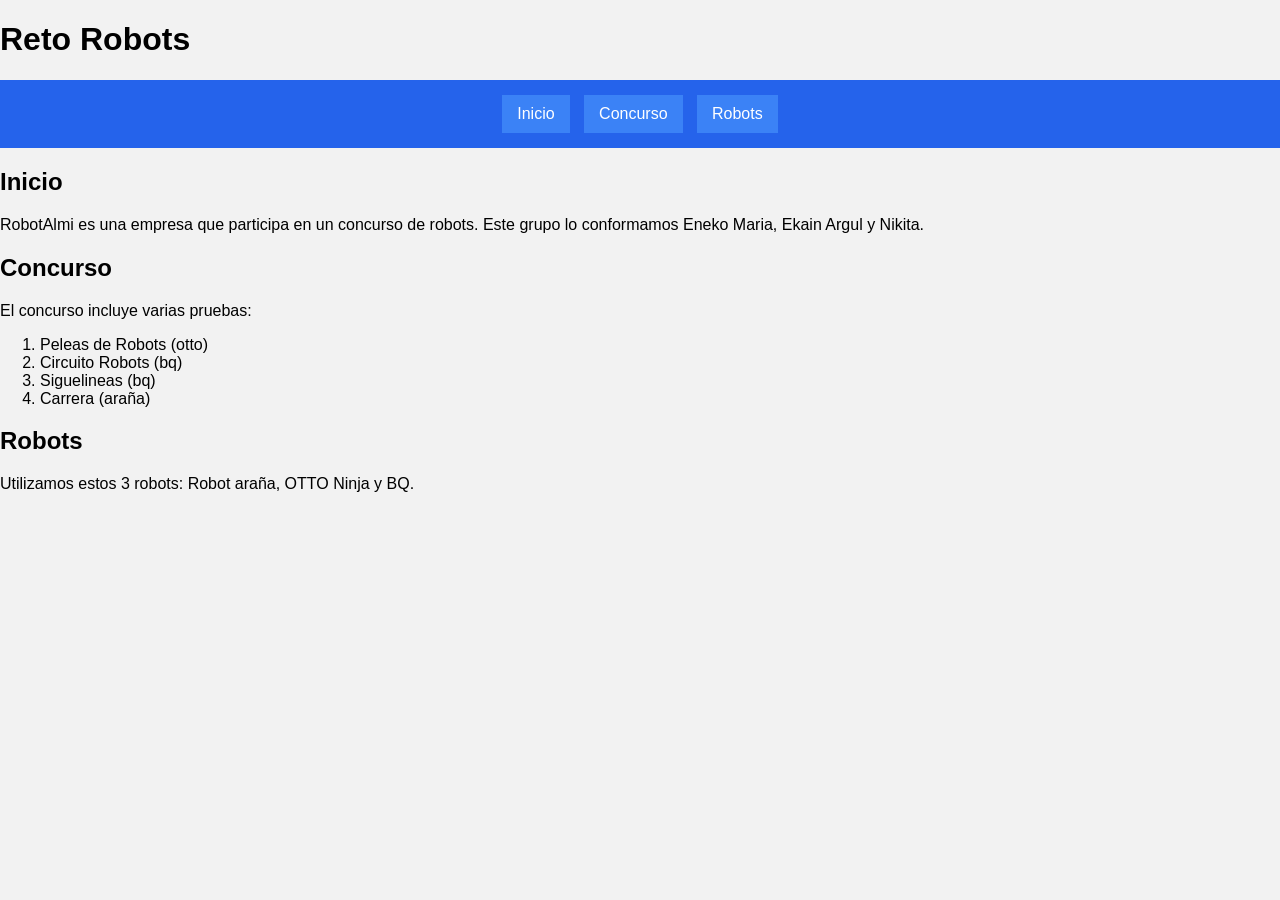
==== paginaweb/index.html @ 07aaa6e5 "update 1.3" ====
<!DOCTYPE html>
<lang="es">

<head>
    <meta charset="UTF-8">
    <title>RobotReto</title>
    <link rel="stylesheet" href="style.css">
</head>

<body>

    <h1>Reto Robots</h1>

    <!-- Menú -->
    <div class="menu">
        <a href="#inicio">Inicio</a>
        <a href="#concurso">Concurso</a>
        <a href="#robots">Robots</a>
    </div>

    <!-- Secciones -->

    <h2 id="inicio">Inicio</h2>
    <p>
        RobotAlmi es una empresa que participa en un concurso de robots.
        Este grupo lo conformamos Eneko Maria, Ekain Argul y Nikita.
    </p>

    <h2 id="concurso">Concurso</h2>
    <p>El concurso incluye varias pruebas:</p>

    <ol>
        <li>Peleas de Robots (otto)</li>
        <li>Circuito Robots (bq)</li>
        <li>Siguelineas (bq)</li>
        <li>Carrera (araña)</li>
    </ol>

    <h2 id="robots">Robots</h2>
    <p>
        Utilizamos estos 3 robots: Robot araña, OTTO Ninja y BQ.
    </p>

</body>
---- paginaweb/style.css ----
body {
    font-family: Arial;
    margin: 0;
    background-color: #f2f2f2;
}

/* CABECERA */
header {
    background-color: #1e3a8a;
    color: white;
    text-align: center;
    padding: 20px;
}

/* MENÚ */
.menu {
    background-color: #2563eb;
    text-align: center;
    padding: 10px;
}

.menu a {
    color: white;
    text-decoration: none;
    background-color: #3b82f6;
    padding: 10px 15px;
    margin: 5px;
    display: inline-block;
}

.menu a:hover {
    background-color: #1d4ed8;
}
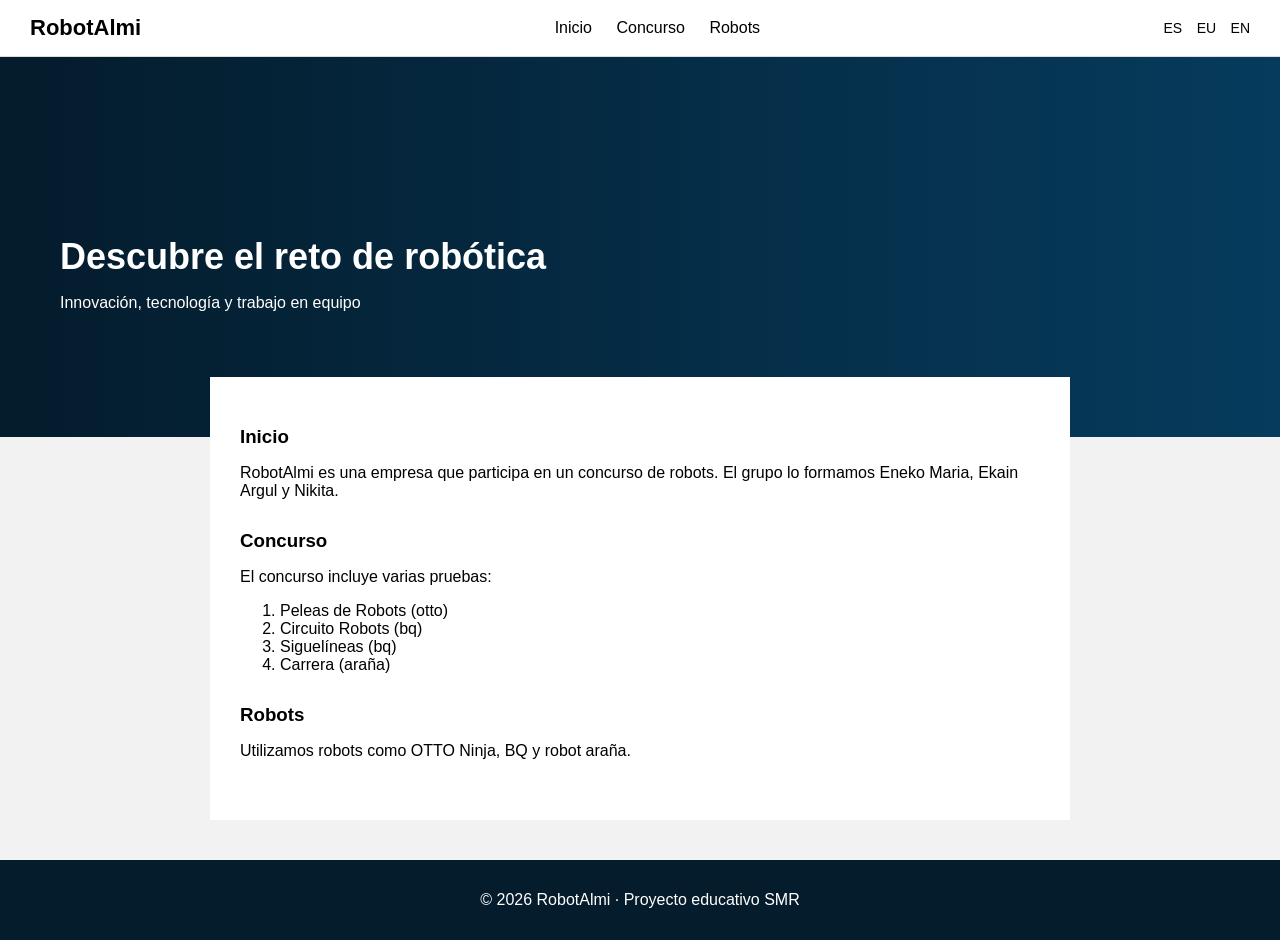
==== commit f83c9af3: "update 1.4" ====
--- a/paginaweb/index.html
+++ b/paginaweb/index.html
@@ -1,44 +1,72 @@
 <!DOCTYPE html>
-<lang="es">
-
+<html lang="es">
 <head>
     <meta charset="UTF-8">
-    <title>RobotReto</title>
+    <title>Reto Robots</title>
     <link rel="stylesheet" href="style.css">
 </head>
-
 <body>
 
-    <h1>Reto Robots</h1>
+    <!-- BARRA SUPERIOR -->
+    <header class="barra-superior">
+        <h1 class="logo">RobotAlmi</h1>
 
-    <!-- Menú -->
-    <div class="menu">
-        <a href="#inicio">Inicio</a>
-        <a href="#concurso">Concurso</a>
-        <a href="#robots">Robots</a>
-    </div>
+        <nav class="navegacion">
+            <a href="index.html#inicio">Inicio</a>
+            <a href="index.html#concurso">Concurso</a>
+            <a href="index.html#robots">Robots</a>
+        </nav>
 
-    <!-- Secciones -->
+        <div class="idiomas">
+            <a href="index.html">ES</a>
+            <a href="index_eu.html">EU</a>
+            <a href="index_en.html">EN</a>
+        </div>
+    </header>
 
-    <h2 id="inicio">Inicio</h2>
-    <p>
-        RobotAlmi es una empresa que participa en un concurso de robots.
-        Este grupo lo conformamos Eneko Maria, Ekain Argul y Nikita.
-    </p>
+    <!-- SECCIÓN PRINCIPAL -->
+    <section class="seccion-principal">
+        <div class="texto-principal">
+            <h2>Descubre el reto de robótica</h2>
+            <p>Innovación, tecnología y trabajo en equipo</p>
+        </div>
+    </section>
 
-    <h2 id="concurso">Concurso</h2>
-    <p>El concurso incluye varias pruebas:</p>
+    <!-- CONTENIDO -->
+    <main class="contenido">
 
-    <ol>
-        <li>Peleas de Robots (otto)</li>
-        <li>Circuito Robots (bq)</li>
-        <li>Siguelineas (bq)</li>
-        <li>Carrera (araña)</li>
-    </ol>
+        <section id="inicio">
+            <h3>Inicio</h3>
+            <p>
+                RobotAlmi es una empresa que participa en un concurso de robots.
+                El grupo lo formamos Eneko Maria, Ekain Argul y Nikita.
+            </p>
+        </section>
 
-    <h2 id="robots">Robots</h2>
-    <p>
-        Utilizamos estos 3 robots: Robot araña, OTTO Ninja y BQ.
-    </p>
+        <section id="concurso">
+            <h3>Concurso</h3>
+            <p>El concurso incluye varias pruebas:</p>
+            <ol>
+                <li>Peleas de Robots (otto)</li>
+                <li>Circuito Robots (bq)</li>
+                <li>Siguelíneas (bq)</li>
+                <li>Carrera (araña)</li>
+            </ol>
+        </section>
+
+        <section id="robots">
+            <h3>Robots</h3>
+            <p>
+                Utilizamos robots como OTTO Ninja, BQ y robot araña.
+            </p>
+        </section>
+
+    </main>
+
+    <!-- PIE DE PÁGINA -->
+    <footer class="pie-pagina">
+        <p>© 2026 RobotAlmi · Proyecto educativo SMR</p>
+    </footer>
 
 </body>
+</html>
--- a/paginaweb/style.css
+++ b/paginaweb/style.css
@@ -1,34 +1,84 @@
+/* GENERAL */
 body {
-    font-family: Arial;
     margin: 0;
+    font-family: Arial, sans-serif;
     background-color: #f2f2f2;
 }
 
-/* CABECERA */
-header {
-    background-color: #1e3a8a;
+/* BARRA SUPERIOR */
+.barra-superior {
+    background-color: white;
+    display: flex;
+    justify-content: space-between;
+    align-items: center;
+    padding: 15px 30px;
+    border-bottom: 1px solid #ddd;
+}
+
+.logo {
+    margin: 0;
+    font-size: 22px;
+}
+
+.navegacion a {
+    margin-left: 20px;
+    text-decoration: none;
+    color: black;
+}
+
+.navegacion a:hover {
+    text-decoration: underline;
+}
+
+.idiomas a {
+    margin-left: 10px;
+    text-decoration: none;
+    color: black;
+    font-size: 14px;
+}
+
+.idiomas a:hover {
+    text-decoration: underline;
+}
+
+/* SECCIÓN PRINCIPAL (HERO) */
+.seccion-principal {
+    height: 380px;
+    background: linear-gradient(to right, #041c2c, #063b5d);
+    display: flex;
+    align-items: center;
+}
+
+.texto-principal {
+    color: white;
+    margin-left: 60px;
+    margin-top: 40px;
+}
+
+.texto-principal h2 {
+    font-size: 36px;
+    margin-bottom: 10px;
+}
+
+/* CONTENIDO */
+.contenido {
+    max-width: 800px;
+    margin: -60px auto 40px auto;
+    padding: 30px;
+    background-color: white;
+}
+
+.contenido section {
+    margin-bottom: 30px;
+}
+
+.contenido h3 {
+    margin-bottom: 10px;
+}
+
+.pie-pagina {
+    background-color: #041c2c;
     color: white;
     text-align: center;
-    padding: 20px;
+    padding: 15px;
 }
-
-/* MENÚ */
-.menu {
-    background-color: #2563eb;
-    text-align: center;
-    padding: 10px;
-}
-
-.menu a {
-    color: white;
-    text-decoration: none;
-    background-color: #3b82f6;
-    padding: 10px 15px;
-    margin: 5px;
-    display: inline-block;
-}
-
-.menu a:hover {
-    background-color: #1d4ed8;
-}
-
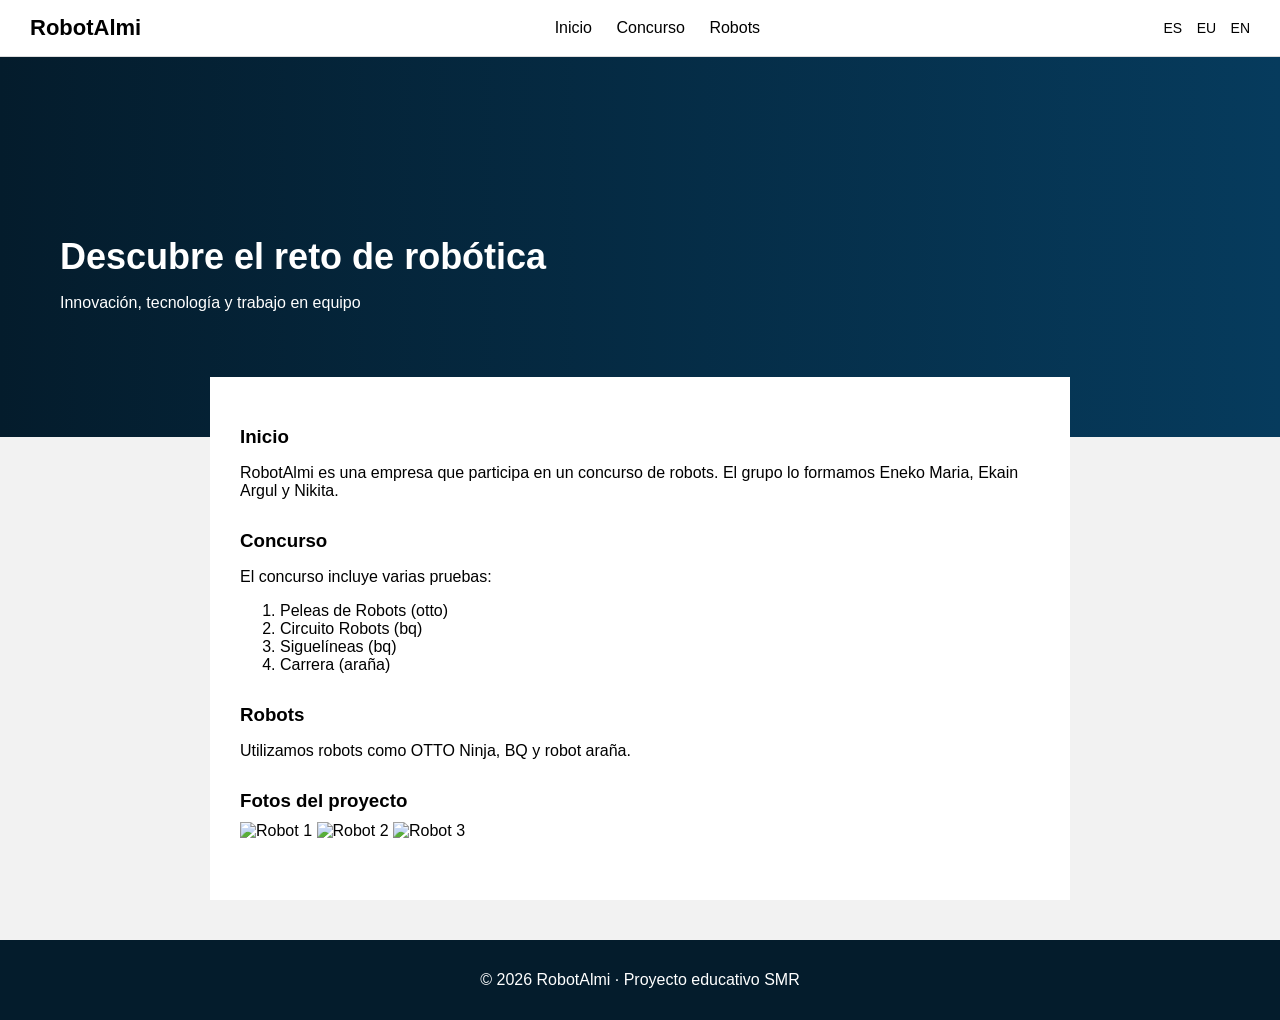
==== commit 7be4a184: "update 1.5" ====
--- a/paginaweb/index.html
+++ b/paginaweb/index.html
@@ -7,66 +7,69 @@
 </head>
 <body>
 
-    <!-- BARRA SUPERIOR -->
-    <header class="barra-superior">
-        <h1 class="logo">RobotAlmi</h1>
+<header class="barra-superior">
+    <h1 class="logo">RobotAlmi</h1>
 
-        <nav class="navegacion">
-            <a href="index.html#inicio">Inicio</a>
-            <a href="index.html#concurso">Concurso</a>
-            <a href="index.html#robots">Robots</a>
-        </nav>
+    <nav class="navegacion">
+        <a href="#inicio">Inicio</a>
+        <a href="#concurso">Concurso</a>
+        <a href="#robots">Robots</a>
+    </nav>
 
-        <div class="idiomas">
-            <a href="index.html">ES</a>
-            <a href="index_eu.html">EU</a>
-            <a href="index_en.html">EN</a>
-        </div>
-    </header>
+    <div class="idiomas">
+        <a href="index.html" class="activo">ES</a>
+        <a href="index_eu.html">EU</a>
+        <a href="index_en.html">EN</a>
+    </div>
+</header>
 
-    <!-- SECCIÓN PRINCIPAL -->
-    <section class="seccion-principal">
-        <div class="texto-principal">
-            <h2>Descubre el reto de robótica</h2>
-            <p>Innovación, tecnología y trabajo en equipo</p>
-        </div>
-    </section>
+<section class="seccion-principal">
+    <div class="texto-principal">
+        <h2>Descubre el reto de robótica</h2>
+        <p>Innovación, tecnología y trabajo en equipo</p>
+    </div>
+</section>
 
-    <!-- CONTENIDO -->
-    <main class="contenido">
+<main class="contenido">
 
-        <section id="inicio">
-            <h3>Inicio</h3>
-            <p>
-                RobotAlmi es una empresa que participa en un concurso de robots.
-                El grupo lo formamos Eneko Maria, Ekain Argul y Nikita.
-            </p>
-        </section>
+<section id="inicio">
+    <h3>Inicio</h3>
+    <p>
+        RobotAlmi es una empresa que participa en un concurso de robots.
+        El grupo lo formamos Eneko Maria, Ekain Argul y Nikita.
+    </p>
+</section>
 
-        <section id="concurso">
-            <h3>Concurso</h3>
-            <p>El concurso incluye varias pruebas:</p>
-            <ol>
-                <li>Peleas de Robots (otto)</li>
-                <li>Circuito Robots (bq)</li>
-                <li>Siguelíneas (bq)</li>
-                <li>Carrera (araña)</li>
-            </ol>
-        </section>
+<section id="concurso">
+    <h3>Concurso</h3>
+    <p>El concurso incluye varias pruebas:</p>
+    <ol>
+        <li>Peleas de Robots (otto)</li>
+        <li>Circuito Robots (bq)</li>
+        <li>Siguelíneas (bq)</li>
+        <li>Carrera (araña)</li>
+    </ol>
+</section>
 
-        <section id="robots">
-            <h3>Robots</h3>
-            <p>
-                Utilizamos robots como OTTO Ninja, BQ y robot araña.
-            </p>
-        </section>
+<section id="robots">
+    <h3>Robots</h3>
+    <p>Utilizamos robots como OTTO Ninja, BQ y robot araña.</p>
+</section>
 
-    </main>
+<section class="fotos">
+    <h3>Fotos del proyecto</h3>
+    <div class="galeria">
+        <img src="img/robot1.jpg" alt="Robot 1">
+        <img src="img/robot2.jpg" alt="Robot 2">
+        <img src="img/robot3.jpg" alt="Robot 3">
+    </div>
+</section>
 
-    <!-- PIE DE PÁGINA -->
-    <footer class="pie-pagina">
-        <p>© 2026 RobotAlmi · Proyecto educativo SMR</p>
-    </footer>
+</main>
+
+<footer class="pie-pagina">
+    <p>© 2026 RobotAlmi · Proyecto educativo SMR</p>
+</footer>
 
 </body>
 </html>
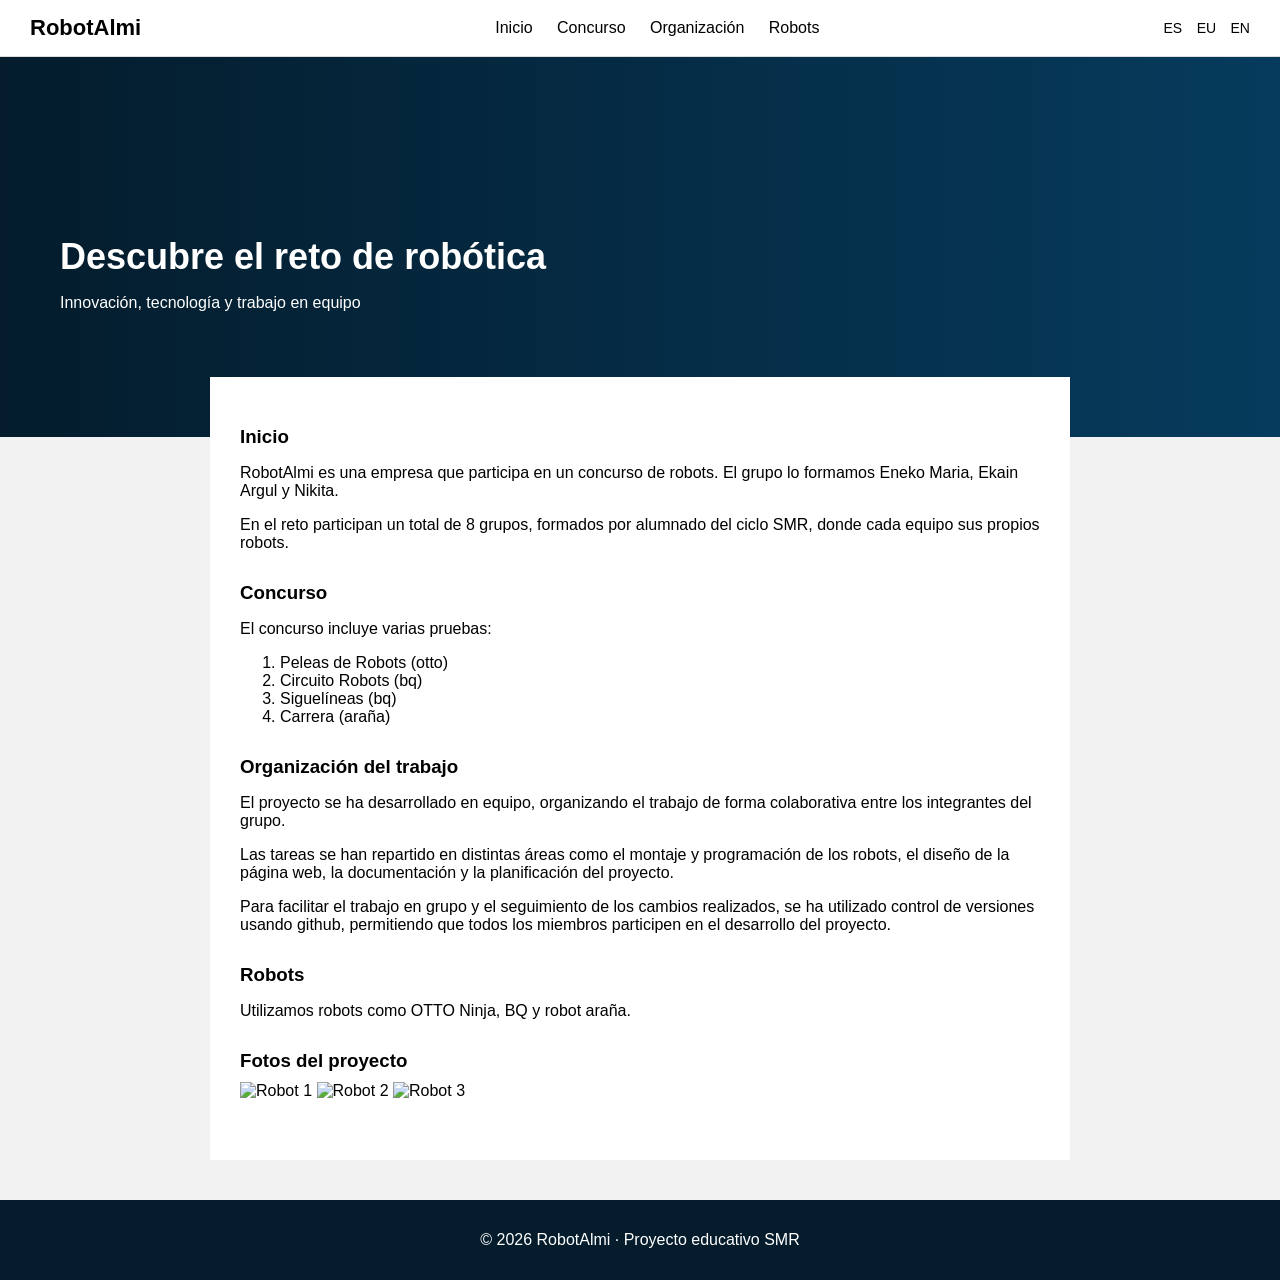
==== commit 8d411890: "update 1.6" ====
--- a/paginaweb/index.html
+++ b/paginaweb/index.html
@@ -13,6 +13,7 @@
     <nav class="navegacion">
         <a href="#inicio">Inicio</a>
         <a href="#concurso">Concurso</a>
+        <a href="#organizacion">Organización</a>
         <a href="#robots">Robots</a>
     </nav>
 
@@ -38,6 +39,9 @@
         RobotAlmi es una empresa que participa en un concurso de robots.
         El grupo lo formamos Eneko Maria, Ekain Argul y Nikita.
     </p>
+    <p>
+        En el reto participan un total de 8 grupos, formados por alumnado del ciclo SMR, donde cada equipo sus propios robots.
+    </p>
 </section>
 
 <section id="concurso">
@@ -50,6 +54,25 @@
         <li>Carrera (araña)</li>
     </ol>
 </section>
+
+<section id="organizacion">
+    <h3>Organización del trabajo</h3>
+    <p>
+        El proyecto se ha desarrollado en equipo, organizando el trabajo de forma
+        colaborativa entre los integrantes del grupo.
+    </p>
+    <p>
+        Las tareas se han repartido en distintas áreas como el montaje y programación
+        de los robots, el diseño de la página web, la documentación y la planificación
+        del proyecto.
+    </p>
+    <p>
+        Para facilitar el trabajo en grupo y el seguimiento de los cambios realizados,
+        se ha utilizado control de versiones usando github, permitiendo que todos los miembros
+        participen en el desarrollo del proyecto.
+    </p>
+</section>
+
 
 <section id="robots">
     <h3>Robots</h3>
--- a/paginaweb/style.css
+++ b/paginaweb/style.css
@@ -41,7 +41,7 @@
     text-decoration: underline;
 }
 
-/* SECCIÓN PRINCIPAL (HERO) */
+/* SECCIÓN PRINCIPAL */
 .seccion-principal {
     height: 380px;
     background: linear-gradient(to right, #041c2c, #063b5d);
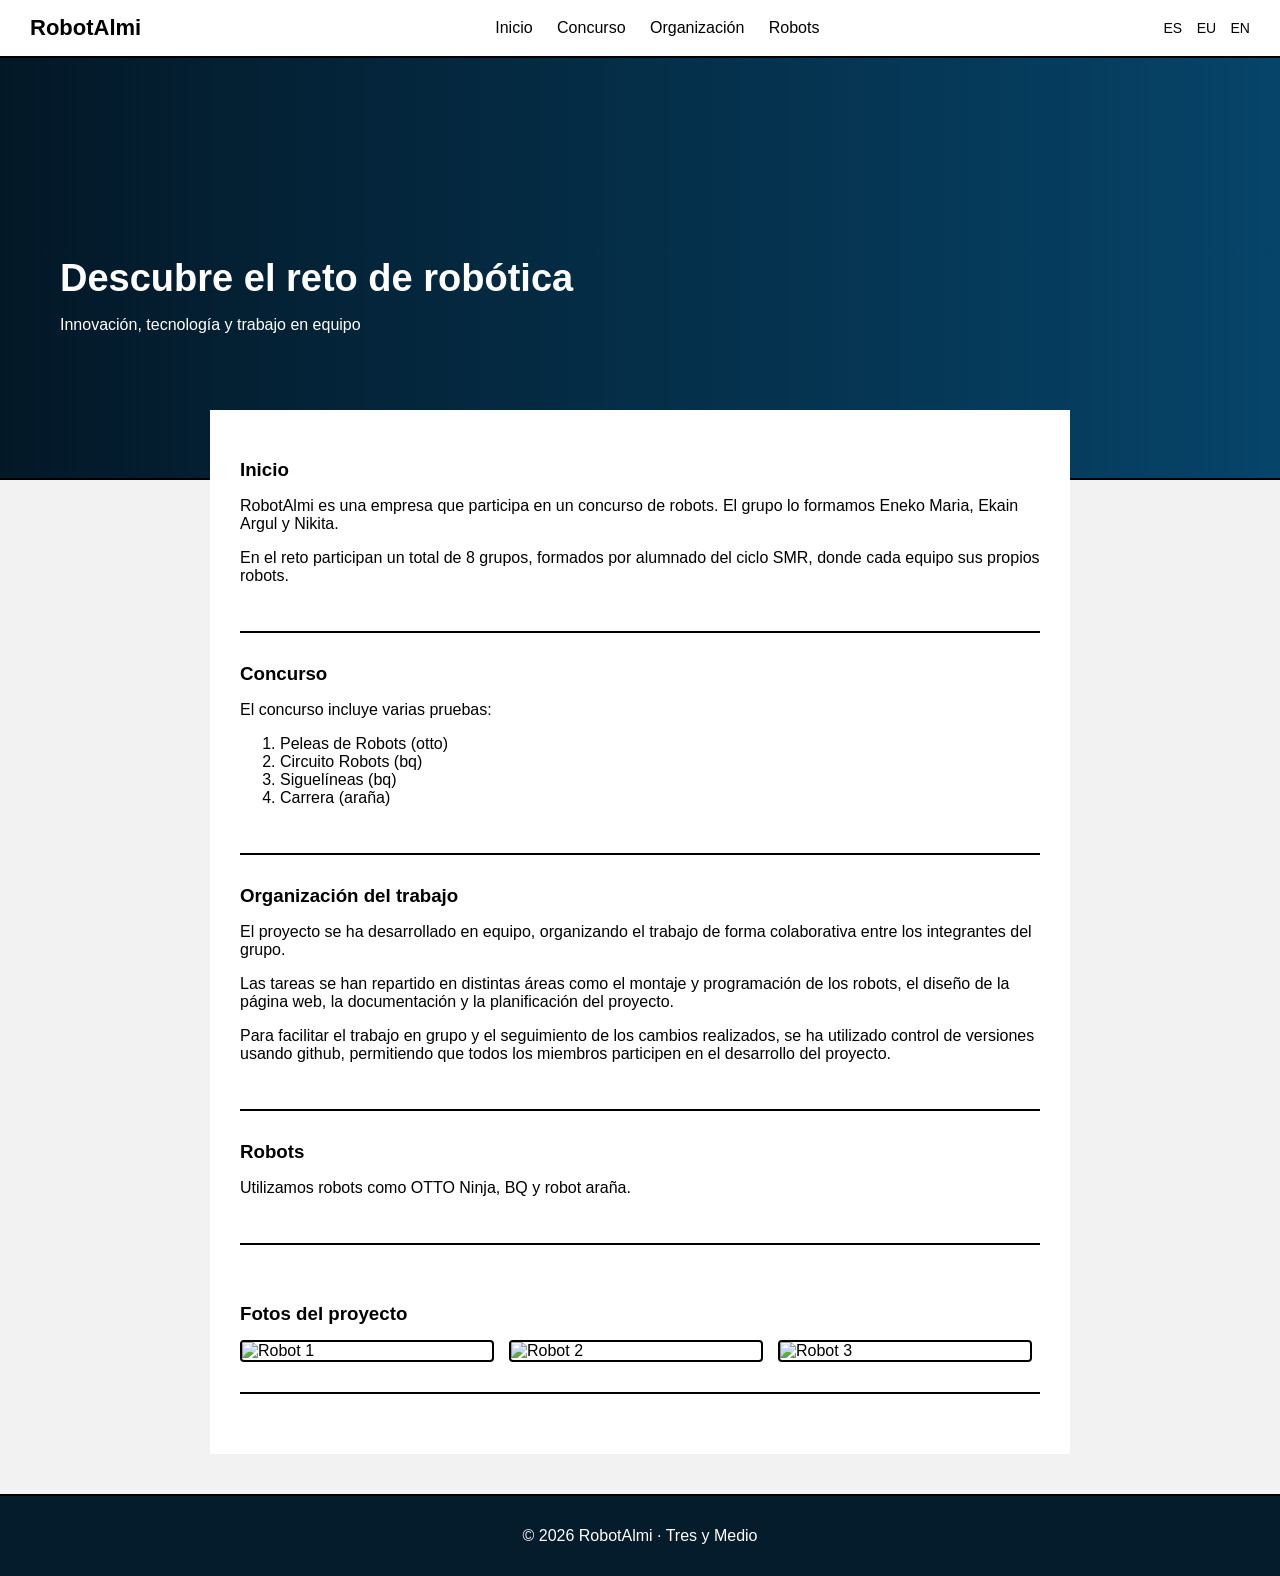
==== commit 81e3a558: "update 1.7" ====
--- a/paginaweb/index.html
+++ b/paginaweb/index.html
@@ -91,7 +91,7 @@
 </main>
 
 <footer class="pie-pagina">
-    <p>© 2026 RobotAlmi · Proyecto educativo SMR</p>
+    <p>© 2026 RobotAlmi · Tres y Medio</p>
 </footer>
 
 </body>
--- a/paginaweb/style.css
+++ b/paginaweb/style.css
@@ -1,4 +1,3 @@
-/* GENERAL */
 body {
     margin: 0;
     font-family: Arial, sans-serif;
@@ -12,7 +11,7 @@
     justify-content: space-between;
     align-items: center;
     padding: 15px 30px;
-    border-bottom: 1px solid #ddd;
+    border-bottom: 2px solid black;
 }
 
 .logo {
@@ -43,10 +42,11 @@
 
 /* SECCIÓN PRINCIPAL */
 .seccion-principal {
-    height: 380px;
-    background: linear-gradient(to right, #041c2c, #063b5d);
+    height: 420px;
+    background: linear-gradient(to right, #031827, #064469);
     display: flex;
     align-items: center;
+    border-bottom: 2px solid black;
 }
 
 .texto-principal {
@@ -56,29 +56,55 @@
 }
 
 .texto-principal h2 {
-    font-size: 36px;
-    margin-bottom: 10px;
+    font-size: 38px;
+    margin-bottom: 12px;
+}
+
+.texto-principal p {
+    font-size: 16px;
 }
 
 /* CONTENIDO */
 .contenido {
     max-width: 800px;
-    margin: -60px auto 40px auto;
+    margin: -70px auto 40px auto;
     padding: 30px;
     background-color: white;
 }
 
+/* SEPARACIÓN CON LÍNEAS NEGRAS */
 .contenido section {
+    border-bottom: 2px solid black;
+    padding-bottom: 30px;
     margin-bottom: 30px;
 }
 
 .contenido h3 {
-    margin-bottom: 10px;
+    margin-bottom: 15px;
 }
 
+/* SECCIÓN FOTOS */
+.fotos {
+    padding-top: 10px;
+}
+
+.galeria {
+    display: flex;
+    gap: 15px;
+}
+
+.galeria img {
+    width: 100%;
+    max-width: 250px;
+    border-radius: 4px;
+    border: 2px solid black;
+}
+
+/* PIE DE PÁGINA */
 .pie-pagina {
     background-color: #041c2c;
     color: white;
     text-align: center;
     padding: 15px;
-}
+    border-top: 2px solid black;
+}
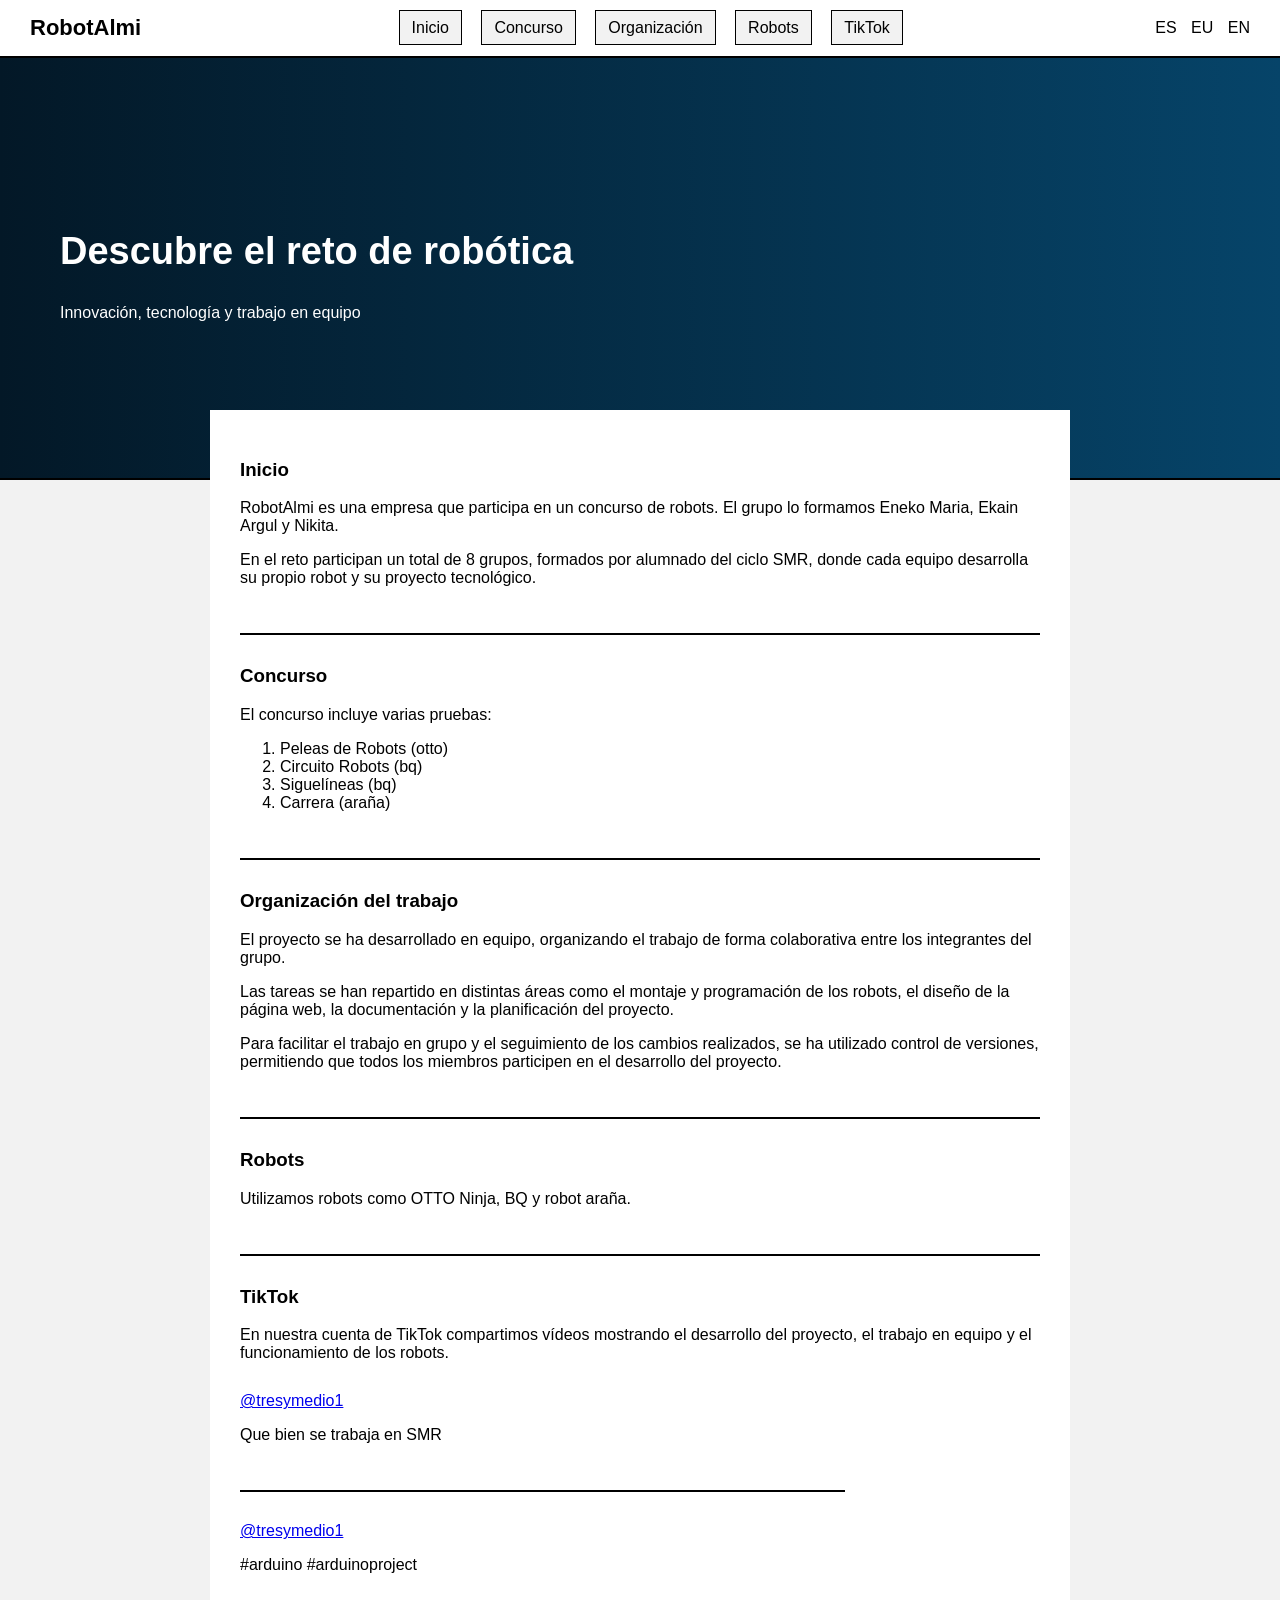
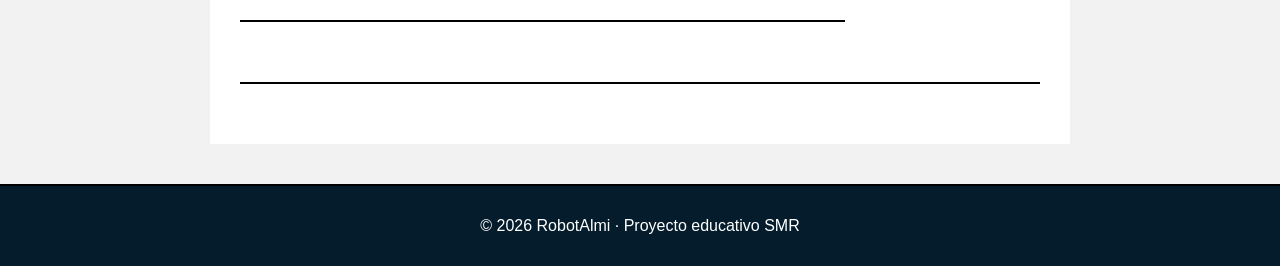
==== commit 6b96ffd8: "update 1.8" ====
--- a/paginaweb/index.html
+++ b/paginaweb/index.html
@@ -15,6 +15,7 @@
         <a href="#concurso">Concurso</a>
         <a href="#organizacion">Organización</a>
         <a href="#robots">Robots</a>
+        <a href="#tiktok">TikTok</a>
     </nav>
 
     <div class="idiomas">
@@ -24,6 +25,7 @@
     </div>
 </header>
 
+<!-- SECCIÓN PRINCIPAL -->
 <section class="seccion-principal">
     <div class="texto-principal">
         <h2>Descubre el reto de robótica</h2>
@@ -40,7 +42,8 @@
         El grupo lo formamos Eneko Maria, Ekain Argul y Nikita.
     </p>
     <p>
-        En el reto participan un total de 8 grupos, formados por alumnado del ciclo SMR, donde cada equipo sus propios robots.
+        En el reto participan un total de 8 grupos, formados por alumnado del ciclo SMR,
+        donde cada equipo desarrolla su propio robot y su proyecto tecnológico.
     </p>
 </section>
 
@@ -68,31 +71,57 @@
     </p>
     <p>
         Para facilitar el trabajo en grupo y el seguimiento de los cambios realizados,
-        se ha utilizado control de versiones usando github, permitiendo que todos los miembros
+        se ha utilizado control de versiones, permitiendo que todos los miembros
         participen en el desarrollo del proyecto.
     </p>
 </section>
 
-
 <section id="robots">
     <h3>Robots</h3>
-    <p>Utilizamos robots como OTTO Ninja, BQ y robot araña.</p>
+    <p>
+        Utilizamos robots como OTTO Ninja, BQ y robot araña.
+    </p>
 </section>
 
-<section class="fotos">
-    <h3>Fotos del proyecto</h3>
-    <div class="galeria">
-        <img src="img/robot1.jpg" alt="Robot 1">
-        <img src="img/robot2.jpg" alt="Robot 2">
-        <img src="img/robot3.jpg" alt="Robot 3">
-    </div>
+<section id="tiktok">
+    <h3>TikTok</h3>
+    <p>
+        En nuestra cuenta de TikTok compartimos vídeos mostrando el desarrollo
+        del proyecto, el trabajo en equipo y el funcionamiento de los robots.
+    </p>
+
+    <!-- VÍDEO 1 -->
+    <blockquote class="tiktok-embed"
+        cite="https://www.tiktok.com/@tresymedio1/video/7630737916645428502"
+        data-video-id="7630737916645428502"
+        style="max-width: 605px; min-width: 325px;">
+        <section>
+            <a target="_blank" href="https://www.tiktok.com/@tresymedio1">@tresymedio1</a>
+            <p>Que bien se trabaja en SMR</p>
+        </section>
+    </blockquote>
+
+    <!-- VÍDEO 2 -->
+    <blockquote class="tiktok-embed"
+        cite="https://www.tiktok.com/@tresymedio1/video/7633355147472571670"
+        data-video-id="7633355147472571670"
+        style="max-width: 605px; min-width: 325px;">
+        <section>
+            <a target="_blank" href="https://www.tiktok.com/@tresymedio1">@tresymedio1</a>
+            <p>#arduino #arduinoproject</p>
+        </section>
+    </blockquote>
+
 </section>
 
 </main>
 
 <footer class="pie-pagina">
-    <p>© 2026 RobotAlmi · Tres y Medio</p>
+    <p>© 2026 RobotAlmi · Proyecto educativo SMR</p>
 </footer>
+
+<!-- SCRIPT DE TIKTOK (SOLO UNA VEZ) -->
+<script async src="https://www.tiktok.com/embed.js"></script>
 
 </body>
 </html>
--- a/paginaweb/style.css
+++ b/paginaweb/style.css
@@ -1,3 +1,4 @@
+/* GENERAL */
 body {
     margin: 0;
     font-family: Arial, sans-serif;
@@ -20,27 +21,25 @@
 }
 
 .navegacion a {
-    margin-left: 20px;
+    margin-left: 15px;
+    padding: 8px 12px;
+    border: 1px solid black;
+    background-color: #f2f2f2;
     text-decoration: none;
     color: black;
 }
 
 .navegacion a:hover {
-    text-decoration: underline;
+    background-color: #ddd;
 }
 
-.idiomas a {
+.idiomas a, .idiomas strong {
     margin-left: 10px;
     text-decoration: none;
     color: black;
-    font-size: 14px;
 }
 
-.idiomas a:hover {
-    text-decoration: underline;
-}
-
-/* SECCIÓN PRINCIPAL */
+/* HERO */
 .seccion-principal {
     height: 420px;
     background: linear-gradient(to right, #031827, #064469);
@@ -52,16 +51,10 @@
 .texto-principal {
     color: white;
     margin-left: 60px;
-    margin-top: 40px;
 }
 
 .texto-principal h2 {
     font-size: 38px;
-    margin-bottom: 12px;
-}
-
-.texto-principal p {
-    font-size: 16px;
 }
 
 /* CONTENIDO */
@@ -72,35 +65,18 @@
     background-color: white;
 }
 
-/* SEPARACIÓN CON LÍNEAS NEGRAS */
 .contenido section {
     border-bottom: 2px solid black;
     padding-bottom: 30px;
     margin-bottom: 30px;
 }
 
-.contenido h3 {
-    margin-bottom: 15px;
+/* TIKTOK */
+#tiktok blockquote {
+    margin: 30px 0;
 }
 
-/* SECCIÓN FOTOS */
-.fotos {
-    padding-top: 10px;
-}
-
-.galeria {
-    display: flex;
-    gap: 15px;
-}
-
-.galeria img {
-    width: 100%;
-    max-width: 250px;
-    border-radius: 4px;
-    border: 2px solid black;
-}
-
-/* PIE DE PÁGINA */
+/* FOOTER */
 .pie-pagina {
     background-color: #041c2c;
     color: white;
